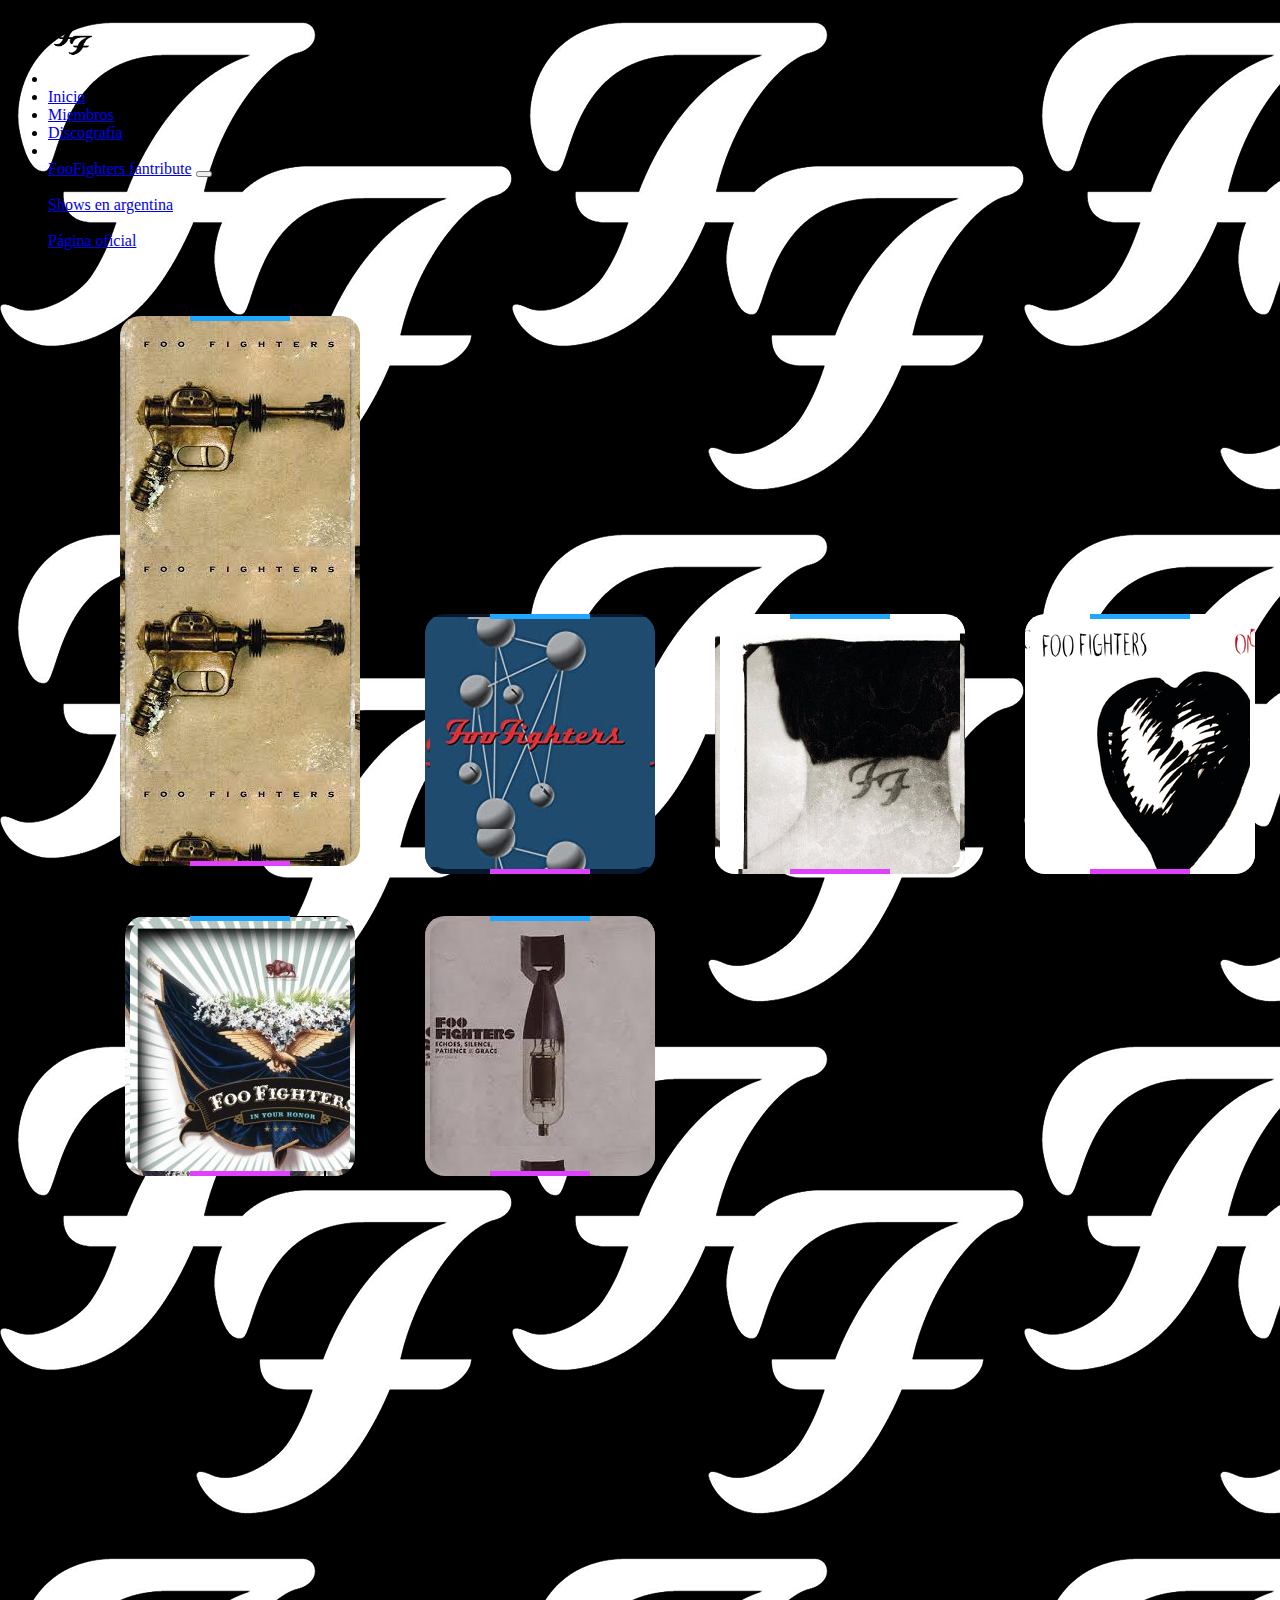
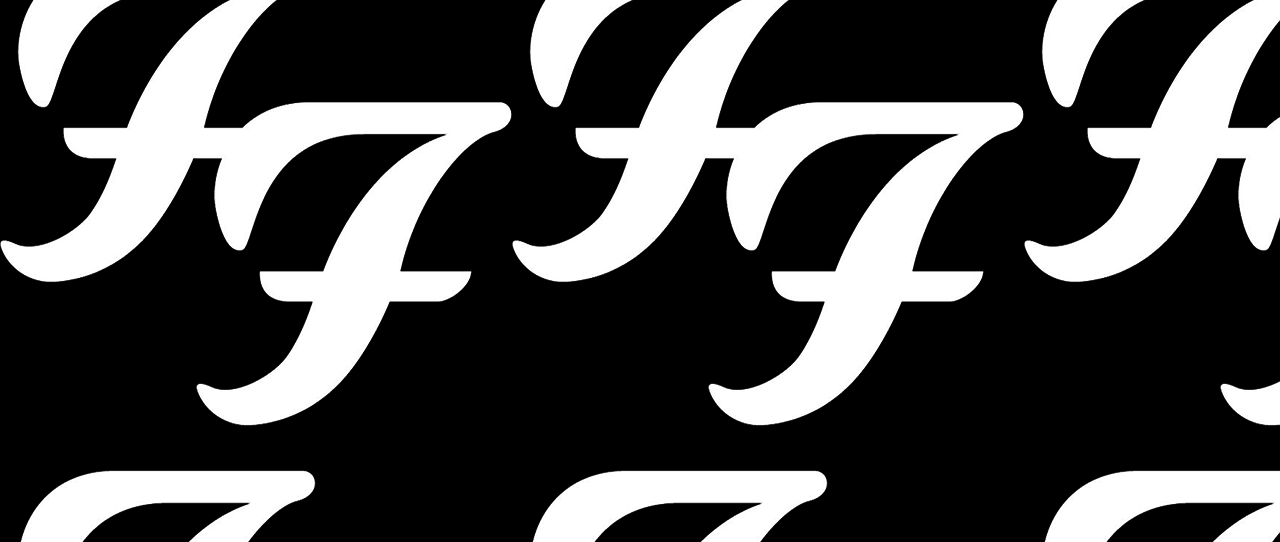
==== pages/discografia.html @ e7659a32 "Initial commit" ====
<!DOCTYPE html>
<html lang="en">
<head>
    <meta charset="UTF-8">
    <meta http-equiv="X-UA-Compatible" content="IE=edge">
    <meta name="viewport" content="width=device-width, initial-scale=1.0">
    <title>Discografía</title>

    <link rel="stylesheet" href="/css/cardsDiscos.css">
    <link href="https://cdn.jsdelivr.net/npm/bootstrap@5.3.0-alpha1/dist/css/bootstrap.min.css" rel="stylesheet" integrity="sha384-GLhlTQ8iRABdZLl6O3oVMWSktQOp6b7In1Zl3/Jr59b6EGGoI1aFkw7cmDA6j6gD" crossorigin="anonymous">

</head>
<body  style="background-color: black;">
    
    <header>
        <nav class="navbar navbar-expand-lg bg-body-tertiary navegador">
            <div class="container-fluid">
              <div class="collapse navbar-collapse" id="navbarSupportedContent">
                <ul class="navbar-nav me-auto mb-2 mb-lg-0">
                  <a>
                    <img src="/media/logos/ff.png" alt="Icono" width="50" height="50">
                  </a>
                  <li class="nav-item">
                    <a class="nav-link" href="#" style="min-width: 150px;"></a>
                  </li>
                  <li class="nav-item">
                    <a class="nav-link" aria-current="page" href="/index.html" style="min-width: 150px;">Inicio</a>
                  </li>
                  <li class="nav-item">
                    <a class="nav-link" href="/pages/miembros.html" style="min-width: 150px;">Miembros</a>
                  </li>
                  <li class="nav-item">
                    <a class="nav-link active" href="#" style="min-width: 150px;">Discografía</a>
                  </li>
                  <li class="nav-item">
                    <a class="nav-link" href="#" style="min-width: 60px;"></a>
                  </li>
                  
                  <a class="navbar-brand" href="#">FooFighters fantribute</a>
                    <button class="navbar-toggler" type="button" data-bs-toggle="collapse" data-bs-target="#navbarSupportedContent"
                         aria-controls="navbarSupportedContent" aria-expanded="false" aria-label="Toggle navigation">
                         <span class="navbar-toggler-icon"></span>
                    </button>
                  
                  <li class="nav-item">
                    <a class="nav-link" href="#" style="min-width: 60px;"></a>
                  </li>
                  <li class="nav-item">
                    <a class="nav-link" href="#" style="min-width: 140px;">Shows en argentina</a>
                  </li>
                  <li class="nav-item">
                    <a class="nav-link" href="#" style="min-width: 60px;"></a>
                  </li>
                  <li class="nav-item">
                    <a class="nav-link" href="#">Página oficial</a>
                  </li>
                </ul>
              </div>
            </div>
          </nav>
         
    </header>
    
    <main>
      <div class=".contenedor"></div>
      <center>
        <div class="card cardUbiFF">
          <a>
            <img src="/media/discos/foofighters.jpg" height="250px" width="300px">
          </a>
        </div>
      </center>
    
      <center>
        <div class="cardCAS cardCASubi">
          <a>
            <img src="/media/discos/color.jpg" height="250px" width="270px">
          </a>
        </div>
      </center>
    
      <center>
        <div class="cardTINETL cardTINETLubi">
          <a>
            <img src="/media/discos/TINETL.jpg" height="250px" width="300px">
          </a>
        </div>
      </center>
    
      <center>
        <div class="cardOBO cardOBOubi">
          <a>
            <img src="/media/discos/onebyone.jpg" height="250px" width="300px">
          </a>
        </div>
      </center>

      <center>
        <div class="cardIYH cardIYHubi">
          <a>
            <img src="/media/discos/Foo_fighters_in_your_honor.jpg" height="250px" width="300px">
          </a>
        </div>
      </center>

      <center>
        <div class="cardEPSG cardEPSGubi">
          <a>
            <img src="/media/discos/echoespatience.jpg" height="250px" width="300px">
          </a>
        </div>
      </center>

      </div>
    </main>
    
    </body>
</html>0
---- css/cardsDiscos.css ----
.card {
    width: 240px;
    height: 550px;
    background: #07182E;
    background-image: url(/media/discos/foofighters.jpg);
    position: relative;
    display: -webkit-box;
    display: -ms-flexbox;
    display: flex;
    place-content: center;
    place-items: center;
    overflow: hidden;
    border-radius: 20px;
  }
  
  .card h2 {
    z-index: 1;
    color: white;
    font-size: 2em;
  }
  
  .card::before {
    content: '';
    position: absolute;
    width: 100px;
    background-image: -webkit-gradient(linear, left top, left bottom, from(rgb(0, 183, 255)), to(rgb(255, 48, 255)));
    background-image: linear-gradient(180deg, rgb(0, 183, 255), rgb(255, 48, 255));
    height: 130%;
    -webkit-animation: rotBGimg 3s linear infinite;
            animation: rotBGimg 3s linear infinite;
    -webkit-transition: all 0.2s linear;
    transition: all 0.2s linear;
  }
  
  @-webkit-keyframes rotBGimg {
    from {
      -webkit-transform: rotate(0deg);
              transform: rotate(0deg);
    }
  
    to {
      -webkit-transform: rotate(360deg);
              transform: rotate(360deg);
    }
  }
  
  @keyframes rotBGimg {
    from {
      -webkit-transform: rotate(0deg);
              transform: rotate(0deg);
    }
  
    to {
      -webkit-transform: rotate(360deg);
              transform: rotate(360deg);
    }
  }
  
  .card::after {
    content: '';
    position: absolute;
    background-image: url(/media/discos/foofighters.jpg); 
    inset: 5px;
    border-radius: 15px;
  }  
  /* .card:hover:before {
    background-image: linear-gradient(180deg, rgb(81, 255, 0), purple);
    animation: rotBGimg 3.5s linear infinite;
  } */
  

  body{
    background-image: url(/media/logos/logoFF.png);
    background-repeat: repeat;
  }

  .cardUbiFF{
    right: 400px;
    top: 50px;
  }
  .cardCASubi{
    right: 100px;
    top: -202px;
  }
 .cardCAS {
    width: 230px;
    height: 260px;
    background: #07182E;
    background-image: url(/media/discos/colourAndShape.jpg);
    position: relative;
    display: -webkit-box;
    display: -ms-flexbox;
    display: flex;
    place-content: center;
    place-items: center;
    overflow: hidden;
    border-radius: 20px;
  }
  .cardCAS::before {
    content: '';
    position: absolute;
    width: 100px;
    background-image: -webkit-gradient(linear, left top, left bottom, from(rgb(0, 183, 255)), to(rgb(255, 48, 255)));
    background-image: linear-gradient(180deg, rgb(0, 183, 255), rgb(255, 48, 255));
    height: 130%;
    -webkit-animation: rotBGimg 3s linear infinite;
            animation: rotBGimg 3s linear infinite;
    -webkit-transition: all 0.2s linear;
    transition: all 0.2s linear;
  }
  
  @-webkit-keyframes rotBGimg {
    from {
      -webkit-transform: rotate(0deg);
              transform: rotate(0deg);
    }
  
    to {
      -webkit-transform: rotate(360deg);
              transform: rotate(360deg);
    }
  }
  
  @keyframes rotBGimg {
    from {
      -webkit-transform: rotate(0deg);
              transform: rotate(0deg);
    }
  
    to {
      -webkit-transform: rotate(360deg);
              transform: rotate(360deg);
    }
  }
  
  .cardCAS::after {
    content: '';
    position: absolute;
    background-image: url(/media/discos/color.jpg); 
    inset: 5px;
    border-radius: 15px;
  }  
  /* .card:hover:before {
    background-image: linear-gradient(180deg, rgb(81, 255, 0), purple);
    animation: rotBGimg 3.5s linear infinite;
  } */
  




.contenedor{
  width: 100%;
  height: auto;
  display: flex !important;
  flex-wrap: wrap;
}



.cardTINETLubi{
  right: -200px;
  top: -462px;
} 
.cardTINETL {
  width: 250px;
  height: 260px;
  background: #07182E;
  background-image: url(/media/discos/TINETL.jpg);
  position: relative;
  display: -webkit-box;
  display: -ms-flexbox;
  display: flex;
  place-content: center;
  place-items: center;
  overflow: hidden;
  border-radius: 20px;
}
.cardTINETL::before {
  content: '';
  position: absolute;
  width: 100px;
  background-image: -webkit-gradient(linear, left top, left bottom, from(rgb(0, 183, 255)), to(rgb(255, 48, 255)));
  background-image: linear-gradient(180deg, rgb(0, 183, 255), rgb(255, 48, 255));
  height: 130%;
  -webkit-animation: rotBGimg 3s linear infinite;
          animation: rotBGimg 3s linear infinite;
  -webkit-transition: all 0.2s linear;
  transition: all 0.2s linear;
}

@-webkit-keyframes rotBGimg {
  from {
    -webkit-transform: rotate(0deg);
            transform: rotate(0deg);
  }

  to {
    -webkit-transform: rotate(360deg);
            transform: rotate(360deg);
  }
}

@keyframes rotBGimg {
  from {
    -webkit-transform: rotate(0deg);
            transform: rotate(0deg);
  }

  to {
    -webkit-transform: rotate(360deg);
            transform: rotate(360deg);
  }
}

.cardTINETL::after {
  content: '';
  position: absolute;
  background-image: url(/media/discos/TINETL.jpg); 
  inset: 5px;
  border-radius: 15px;
}  
/* .card:hover:before {
  background-image: linear-gradient(180deg, rgb(81, 255, 0), purple);
  animation: rotBGimg 3.5s linear infinite;
} */


.cardOBOubi{
  right: -500px;
  bottom: 722PX;
}
.cardOBO {
  width: 230px;
  height: 260px;
  background: #07182E;
  background-image: url(/media/discos/onebyone.jpg);
  position: relative;
  display: -webkit-box;
  display: -ms-flexbox;
  display: flex;
  place-content: center;
  place-items: center;
  overflow: hidden;
  border-radius: 20px;
}
.cardOBO::before {
  content: '';
  position: absolute;
  width: 100px;
  background-image: -webkit-gradient(linear, left top, left bottom, from(rgb(0, 183, 255)), to(rgb(255, 48, 255)));
  background-image: linear-gradient(180deg, rgb(0, 183, 255), rgb(255, 48, 255));
  height: 130%;
  -webkit-animation: rotBGimg 3s linear infinite;
          animation: rotBGimg 3s linear infinite;
  -webkit-transition: all 0.2s linear;
  transition: all 0.2s linear;
}

@-webkit-keyframes rotBGimg {
  from {
    -webkit-transform: rotate(0deg);
            transform: rotate(0deg);
  }

  to {
    -webkit-transform: rotate(360deg);
            transform: rotate(360deg);
  }
}

@keyframes rotBGimg {
  from {
    -webkit-transform: rotate(0deg);
            transform: rotate(0deg);
  }

  to {
    -webkit-transform: rotate(360deg);
            transform: rotate(360deg);
  }
}

.cardOBO::after {
  content: '';
  position: absolute;
  background-image: url(/media/discos/onebyone.jpg); 
  inset: 5px;
  border-radius: 15px;
}  
/* .card:hover:before {
  background-image: linear-gradient(180deg, rgb(81, 255, 0), purple);
  animation: rotBGimg 3.5s linear infinite;
} */



.cardIYHubi{
  right: 400px;
  bottom: 680PX;
}
.cardIYH {
  width: 230px;
  height: 260px;
  background: #07182E;
  background-image: url(/media/discos/inyourhonor.jpg);
  position: relative;
  display: -webkit-box;
  display: -ms-flexbox;
  display: flex;
  place-content: center;
  place-items: center;
  overflow: hidden;
  border-radius: 20px;
}
.cardIYH::before {
  content: '';
  position: absolute;
  width: 100px;
  background-image: -webkit-gradient(linear, left top, left bottom, from(rgb(0, 183, 255)), to(rgb(255, 48, 255)));
  background-image: linear-gradient(180deg, rgb(0, 183, 255), rgb(255, 48, 255));
  height: 130%;
  -webkit-animation: rotBGimg 3s linear infinite;
          animation: rotBGimg 3s linear infinite;
  -webkit-transition: all 0.2s linear;
  transition: all 0.2s linear;
}

@-webkit-keyframes rotBGimg {
  from {
    -webkit-transform: rotate(0deg);
            transform: rotate(0deg);
  }

  to {
    -webkit-transform: rotate(360deg);
            transform: rotate(360deg);
  }
}

@keyframes rotBGimg {
  from {
    -webkit-transform: rotate(0deg);
            transform: rotate(0deg);
  }

  to {
    -webkit-transform: rotate(360deg);
            transform: rotate(360deg);
  }
}

.cardIYH::after {
  content: '';
  position: absolute;
  background-image: url(/media/discos/Foo_fighters_in_your_honor.jpg); 
  inset: 5px;
  border-radius: 15px;
}  
/* .card:hover:before {
  background-image: linear-gradient(180deg, rgb(81, 255, 0), purple);
  animation: rotBGimg 3.5s linear infinite;
} */




.cardEPSGubi{
  right: 100px;
  bottom: 940PX;
}
.cardEPSG {
  width: 230px;
  height: 260px;
  background: #07182E;
  background-image: url(/media/discos/echoespatience.jpg);
  position: relative;
  display: -webkit-box;
  display: -ms-flexbox;
  display: flex;
  place-content: center;
  place-items: center;
  overflow: hidden;
  border-radius: 20px;
}
.cardEPSG::before {
  content: '';
  position: absolute;
  width: 100px;
  background-image: -webkit-gradient(linear, left top, left bottom, from(rgb(0, 183, 255)), to(rgb(255, 48, 255)));
  background-image: linear-gradient(180deg, rgb(0, 183, 255), rgb(255, 48, 255));
  height: 130%;
  -webkit-animation: rotBGimg 3s linear infinite;
          animation: rotBGimg 3s linear infinite;
  -webkit-transition: all 0.2s linear;
  transition: all 0.2s linear;
}

@-webkit-keyframes rotBGimg {
  from {
    -webkit-transform: rotate(0deg);
            transform: rotate(0deg);
  }

  to {
    -webkit-transform: rotate(360deg);
            transform: rotate(360deg);
  }
}

@keyframes rotBGimg {
  from {
    -webkit-transform: rotate(0deg);
            transform: rotate(0deg);
  }

  to {
    -webkit-transform: rotate(360deg);
            transform: rotate(360deg);
  }
}

.cardEPSG::after {
  content: '';
  position: absolute;
  background-image: url(/media/discos/echoespatience.jpg); 
  inset: 5px;
  border-radius: 15px;
}  
/* .card:hover:before {
  background-image: linear-gradient(180deg, rgb(81, 255, 0), purple);
  animation: rotBGimg 3.5s linear infinite;
} */
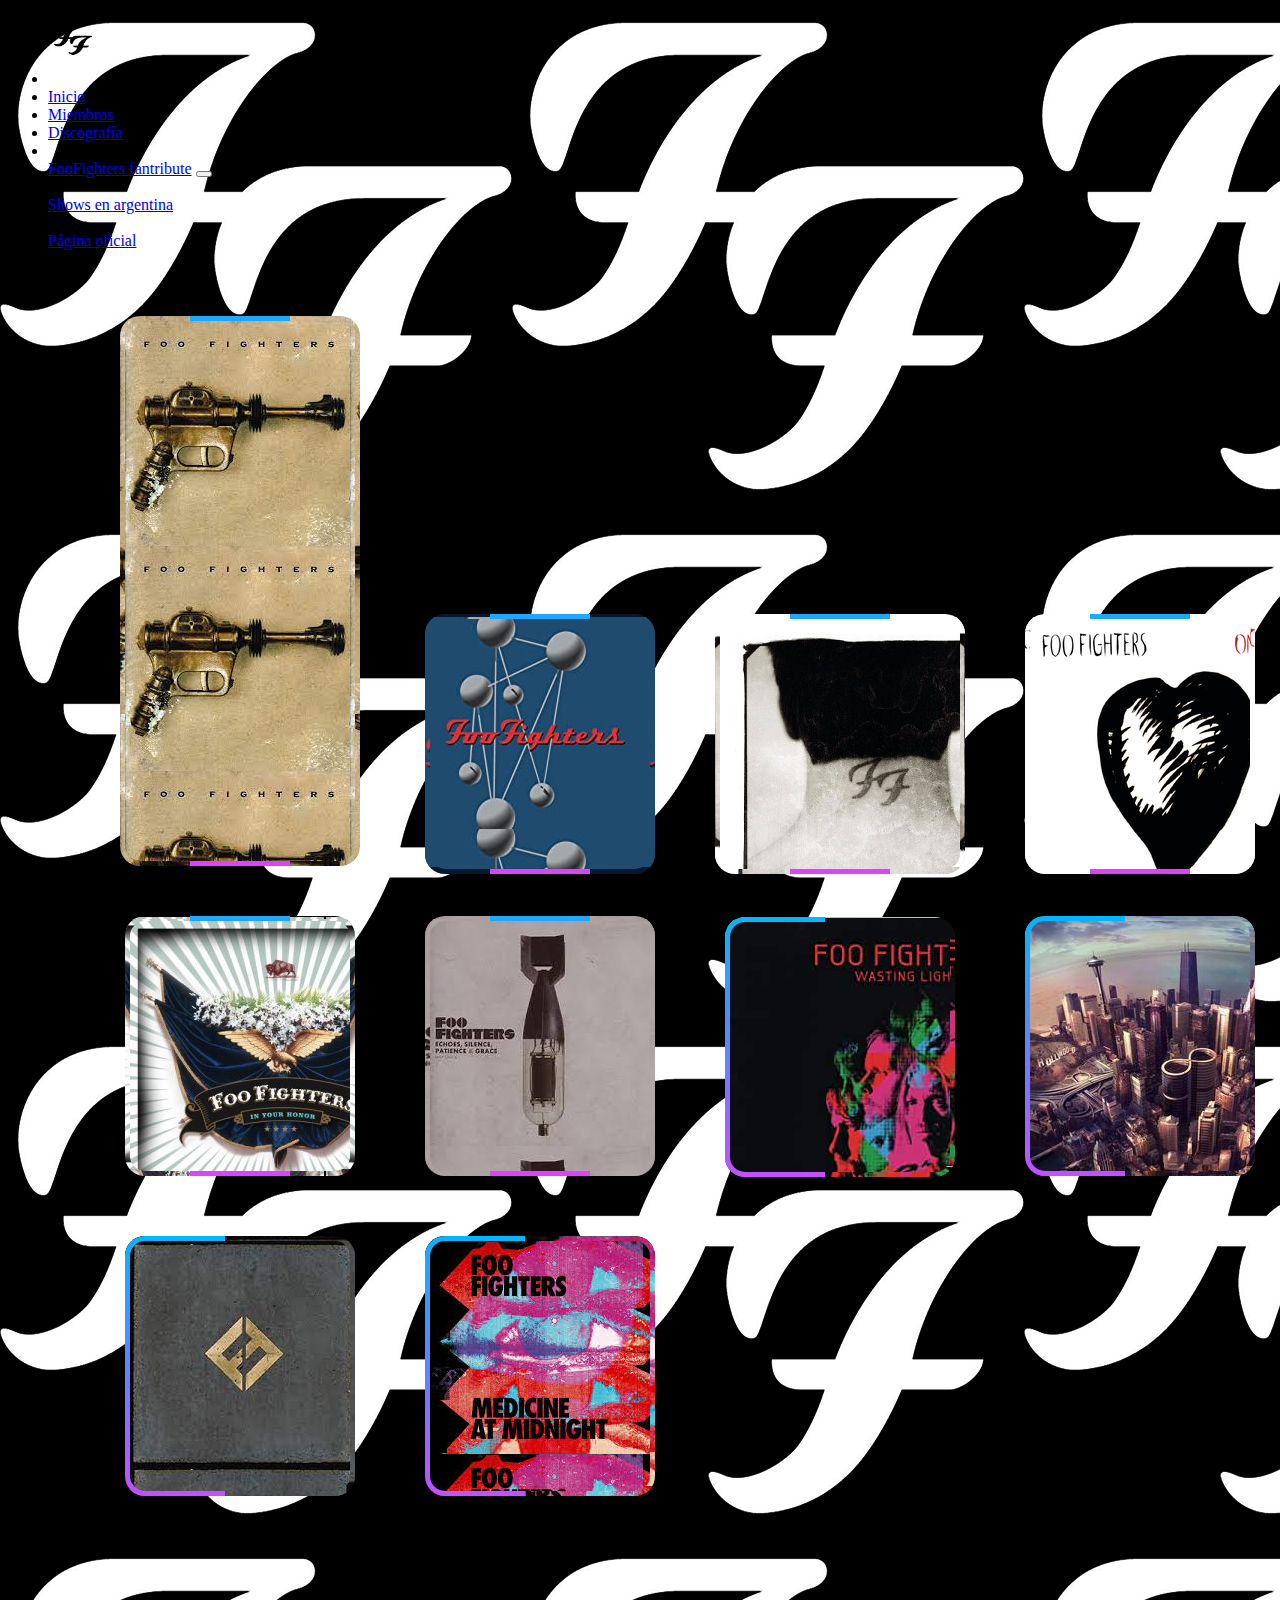
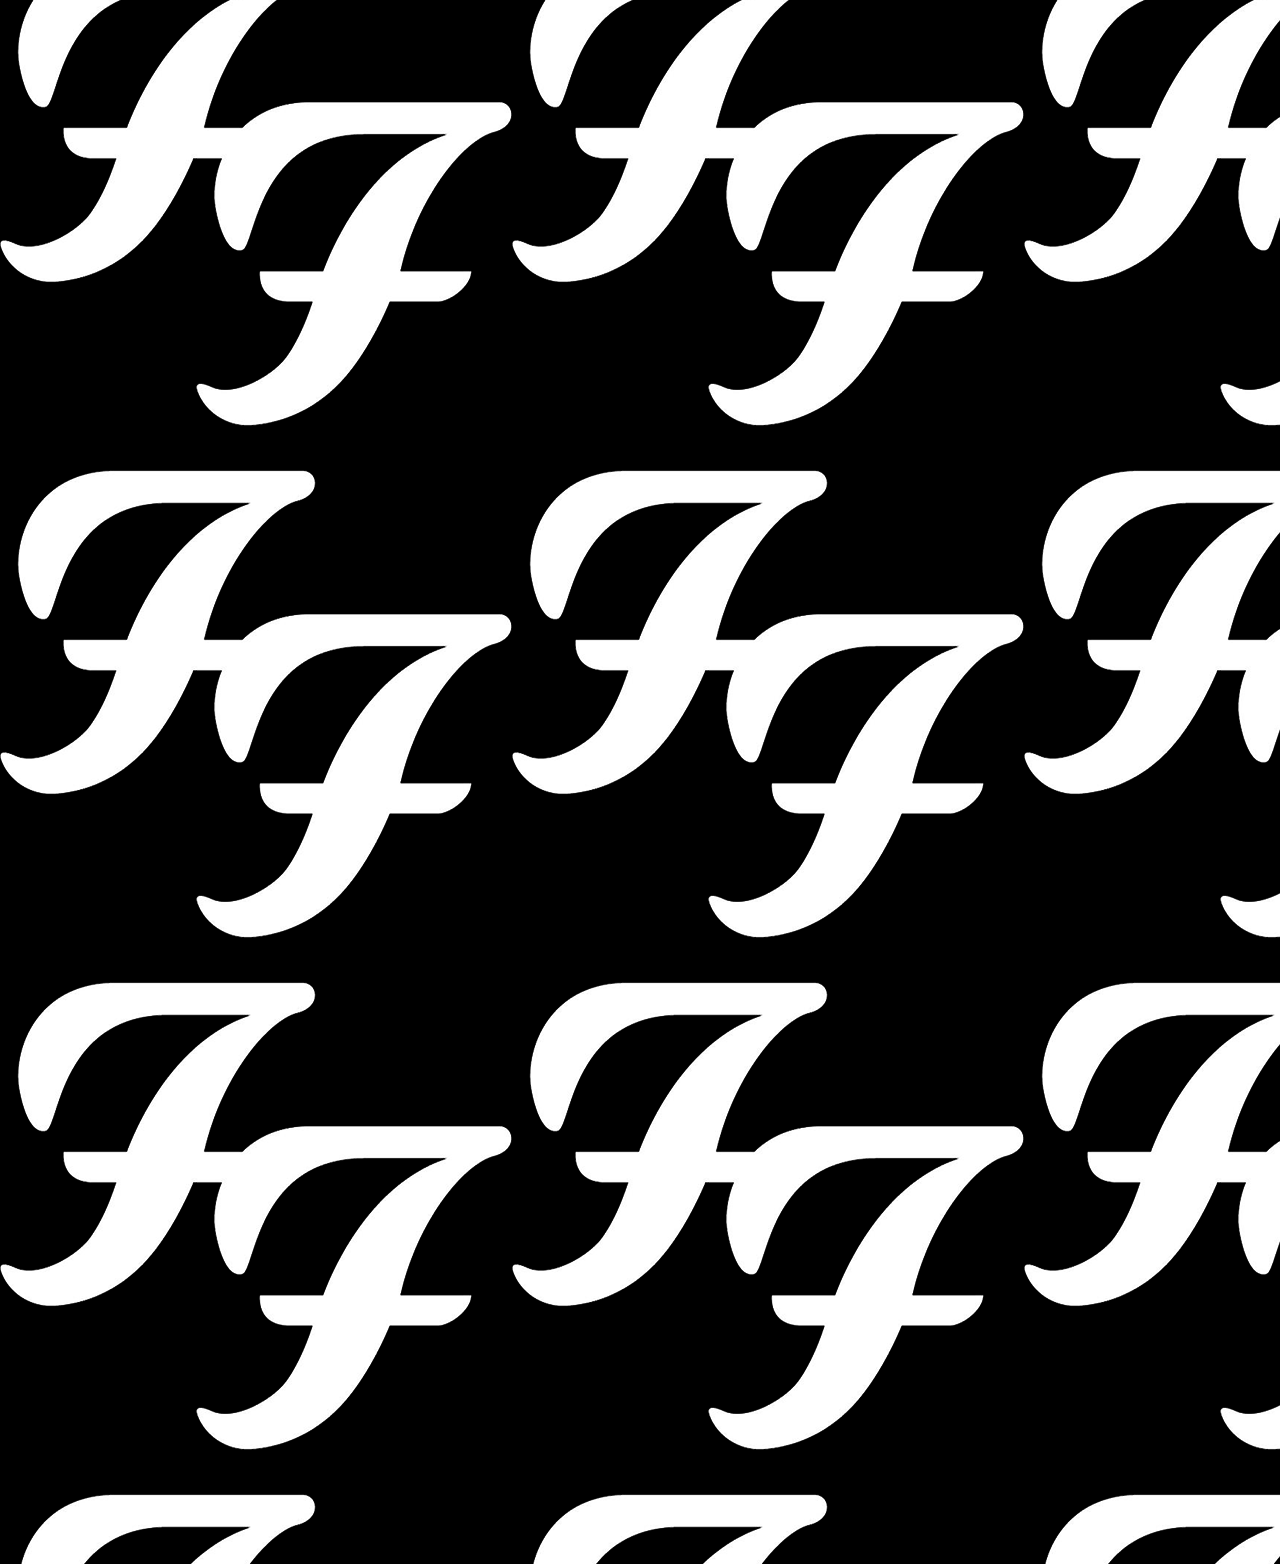
==== commit 86c8aef0: "Actualización de discos" ====
--- a/pages/discografia.html
+++ b/pages/discografia.html
@@ -111,8 +111,40 @@
         </div>
       </center>
 
+      <center>
+        <div class="cardWL cardWLubi">
+          <a>
+            <img src="/media/discos/wastinglight.jpg" height="250px" width="300px">
+          </a>
+        </div>
+      </center>
+
+      <center>
+        <div class="cardSH cardSHubi">
+          <a>
+            <img src="/media/discos/sonic.jpg" height="250px" width="300px">
+          </a>
+        </div>
+      </center>
+
+      <center>
+        <div class="cardCAG cardCAGubi">
+          <a>
+            <img src="/media/discos/concreteandgold.jpg" height="250px" width="300px">
+          </a>
+        </div>
+      </center>
+
+      <center>
+        <div class="cardMAM cardMAMubi">
+          <a>
+            <img src="/media/discos/medicineatmidnight.jpg" height="250px" width="300px">
+          </a>
+        </div>
+      </center>
+      
       </div>
     </main>
     
     </body>
-</html>0+</html>--- a/css/cardsDiscos.css
+++ b/css/cardsDiscos.css
@@ -436,4 +436,286 @@
 
 
 
-
+.cardWLubi{
+  right: -200px;
+  bottom: 1199PX;
+}
+.cardWL {
+  width: 230px;
+  height: 260px;
+  background: #07182E;
+  background-image: url(/media/discos/wasting.jpg);
+  position: relative;
+  display: -webkit-box;
+  display: -ms-flexbox;
+  display: flex;
+  place-content:left;
+  place-items: left;
+  overflow: hidden;
+  border-radius: 20px;
+}
+.cardWL::before {
+  content: '';
+  position: absolute;
+  width: 100px;
+  background-image: -webkit-gradient(linear, left top, left bottom, from(rgb(0, 183, 255)), to(rgb(255, 48, 255)));
+  background-image: linear-gradient(180deg, rgb(0, 183, 255), rgb(255, 48, 255));
+  height: 130%;
+  -webkit-animation: rotBGimg 3s linear infinite;
+          animation: rotBGimg 3s linear infinite;
+  -webkit-transition: all 0.2s linear;
+  transition: all 0.2s linear;
+}
+
+@-webkit-keyframes rotBGimg {
+  from {
+    -webkit-transform: rotate(0deg);
+            transform: rotate(0deg);
+  }
+
+  to {
+    -webkit-transform: rotate(360deg);
+            transform: rotate(360deg);
+  }
+}
+
+@keyframes rotBGimg {
+  from {
+    -webkit-transform: rotate(0deg);
+            transform: rotate(0deg);
+  }
+
+  to {
+    -webkit-transform: rotate(360deg);
+            transform: rotate(360deg);
+  }
+}
+
+.cardWL::after {
+  content: '';
+  position: absolute;
+  background-image: url(/media/discos/wasting.jpg); 
+  inset: 5px;
+  border-radius: 15px;
+}  
+/* .card:hover:before {
+  background-image: linear-gradient(180deg, rgb(81, 255, 0), purple);
+  animation: rotBGimg 3.5s linear infinite;
+} */
+
+
+
+
+
+
+.cardSHubi{
+  right: -500px;
+  top: -1460px;
+}
+.cardSH {
+  width: 230px;
+  height: 260px;
+  background: #07182E;
+  background-image: url(/media/discos/sonic.jpg);
+  position: relative;
+  display: -webkit-box;
+  display: -ms-flexbox;
+  display: flex;
+  place-content:left;
+  place-items: left;
+  overflow: hidden;
+  border-radius: 20px;
+}
+.cardSH::before {
+  content: '';
+  position: absolute;
+  width: 100px;
+  background-image: -webkit-gradient(linear, left top, left bottom, from(rgb(0, 183, 255)), to(rgb(255, 48, 255)));
+  background-image: linear-gradient(180deg, rgb(0, 183, 255), rgb(255, 48, 255));
+  height: 130%;
+  -webkit-animation: rotBGimg 3s linear infinite;
+          animation: rotBGimg 3s linear infinite;
+  -webkit-transition: all 0.2s linear;
+  transition: all 0.2s linear;
+}
+
+@-webkit-keyframes rotBGimg {
+  from {
+    -webkit-transform: rotate(0deg);
+            transform: rotate(0deg);
+  }
+
+  to {
+    -webkit-transform: rotate(360deg);
+            transform: rotate(360deg);
+  }
+}
+
+@keyframes rotBGimg {
+  from {
+    -webkit-transform: rotate(0deg);
+            transform: rotate(0deg);
+  }
+
+  to {
+    -webkit-transform: rotate(360deg);
+            transform: rotate(360deg);
+  }
+}
+
+.cardSH::after {
+  content: '';
+  position: absolute;
+  background-image: url(/media/discos/sonic.jpg); 
+  inset: 5px;
+  border-radius: 15px;
+}  
+/* .card:hover:before {
+  background-image: linear-gradient(180deg, rgb(81, 255, 0), purple);
+  animation: rotBGimg 3.5s linear infinite;
+} */
+
+
+
+
+
+.cardCAGubi{
+  left: -400px;
+  top: -1400px;
+}
+.cardCAG {
+  width: 230px;
+  height: 260px;
+  background: #07182E;
+  background-image: url(/media/discos/concreteandgold.jpg);
+  position: relative;
+  display: -webkit-box;
+  display: -ms-flexbox;
+  display: flex;
+  place-content:left;
+  place-items: left;
+  overflow: hidden;
+  border-radius: 20px;
+}
+.cardCAG::before {
+  content: '';
+  position: absolute;
+  width: 100px;
+  background-image: -webkit-gradient(linear, left top, left bottom, from(rgb(0, 183, 255)), to(rgb(255, 48, 255)));
+  background-image: linear-gradient(180deg, rgb(0, 183, 255), rgb(255, 48, 255));
+  height: 130%;
+  -webkit-animation: rotBGimg 3s linear infinite;
+          animation: rotBGimg 3s linear infinite;
+  -webkit-transition: all 0.2s linear;
+  transition: all 0.2s linear;
+}
+
+@-webkit-keyframes rotBGimg {
+  from {
+    -webkit-transform: rotate(0deg);
+            transform: rotate(0deg);
+  }
+
+  to {
+    -webkit-transform: rotate(360deg);
+            transform: rotate(360deg);
+  }
+}
+
+@keyframes rotBGimg {
+  from {
+    -webkit-transform: rotate(0deg);
+            transform: rotate(0deg);
+  }
+
+  to {
+    -webkit-transform: rotate(360deg);
+            transform: rotate(360deg);
+  }
+}
+
+.cardCAG::after {
+  content: '';
+  position: absolute;
+  background-image: url(/media/discos/concreteandgold.jpg); 
+  inset: 5px;
+  border-radius: 15px;
+}  
+/* .card:hover:before {
+  background-image: linear-gradient(180deg, rgb(81, 255, 0), purple);
+  animation: rotBGimg 3.5s linear infinite;
+} */
+
+
+
+.cardMAMubi{
+  left: -100px;
+  top: -1660px;
+}
+.cardMAM {
+  width: 230px;
+  height: 260px;
+  background: #07182E;
+  background-image: url(/media/discos/medicineatmidnight.jpg);
+  position: relative;
+  display: -webkit-box;
+  display: -ms-flexbox;
+  display: flex;
+  place-content:left;
+  place-items: left;
+  overflow: hidden;
+  border-radius: 20px;
+}
+.cardMAM::before {
+  content: '';
+  position: absolute;
+  width: 100px;
+  background-image: -webkit-gradient(linear, left top, left bottom, from(rgb(0, 183, 255)), to(rgb(255, 48, 255)));
+  background-image: linear-gradient(180deg, rgb(0, 183, 255), rgb(255, 48, 255));
+  height: 130%;
+  -webkit-animation: rotBGimg 3s linear infinite;
+          animation: rotBGimg 3s linear infinite;
+  -webkit-transition: all 0.2s linear;
+  transition: all 0.2s linear;
+}
+
+@-webkit-keyframes rotBGimg {
+  from {
+    -webkit-transform: rotate(0deg);
+            transform: rotate(0deg);
+  }
+
+  to {
+    -webkit-transform: rotate(360deg);
+            transform: rotate(360deg);
+  }
+}
+
+@keyframes rotBGimg {
+  from {
+    -webkit-transform: rotate(0deg);
+            transform: rotate(0deg);
+  }
+
+  to {
+    -webkit-transform: rotate(360deg);
+            transform: rotate(360deg);
+  }
+}
+
+.cardMAM::after {
+  content: '';
+  position: absolute;
+  background-image: url(/media/discos/medicineatmidnight.jpg); 
+  inset: 5px;
+  border-radius: 15px;
+}  
+/* .card:hover:before {
+  background-image: linear-gradient(180deg, rgb(81, 255, 0), purple);
+  animation: rotBGimg 3.5s linear infinite;
+} */
+
+
+
+
+
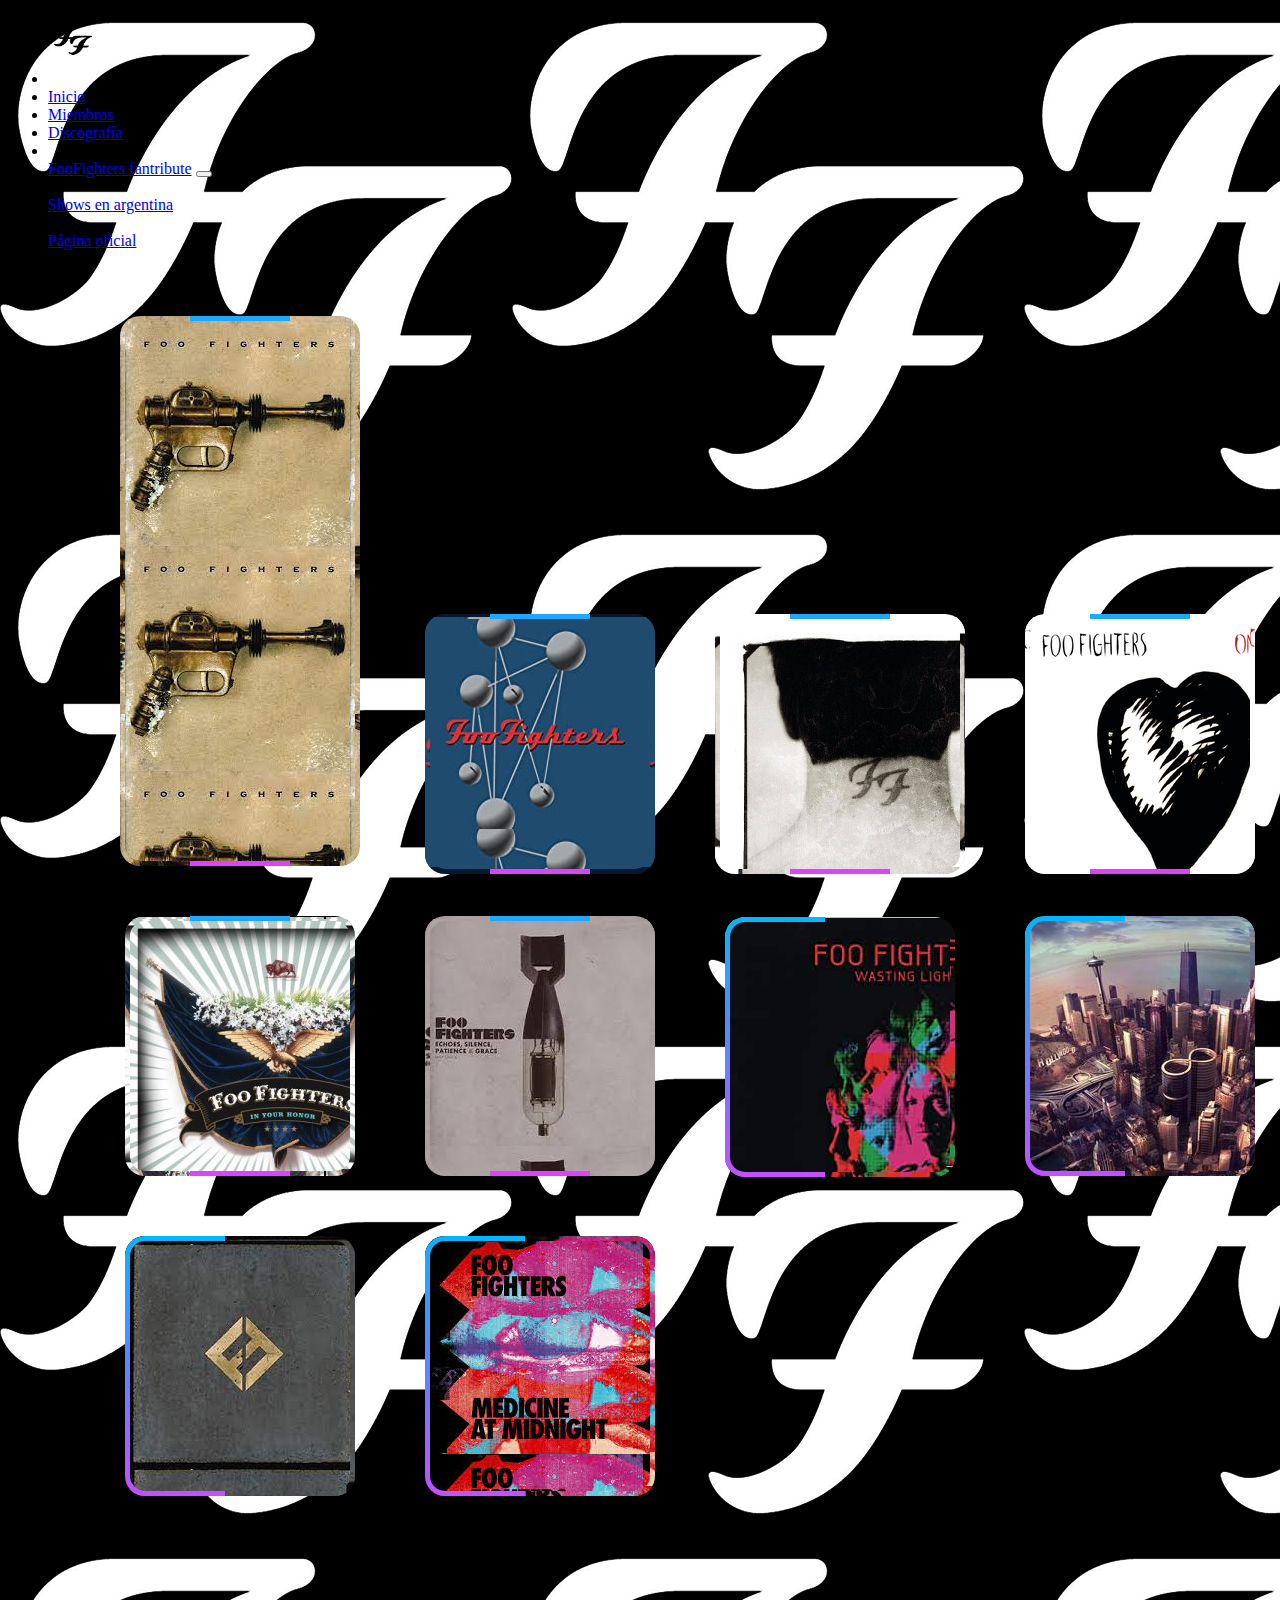
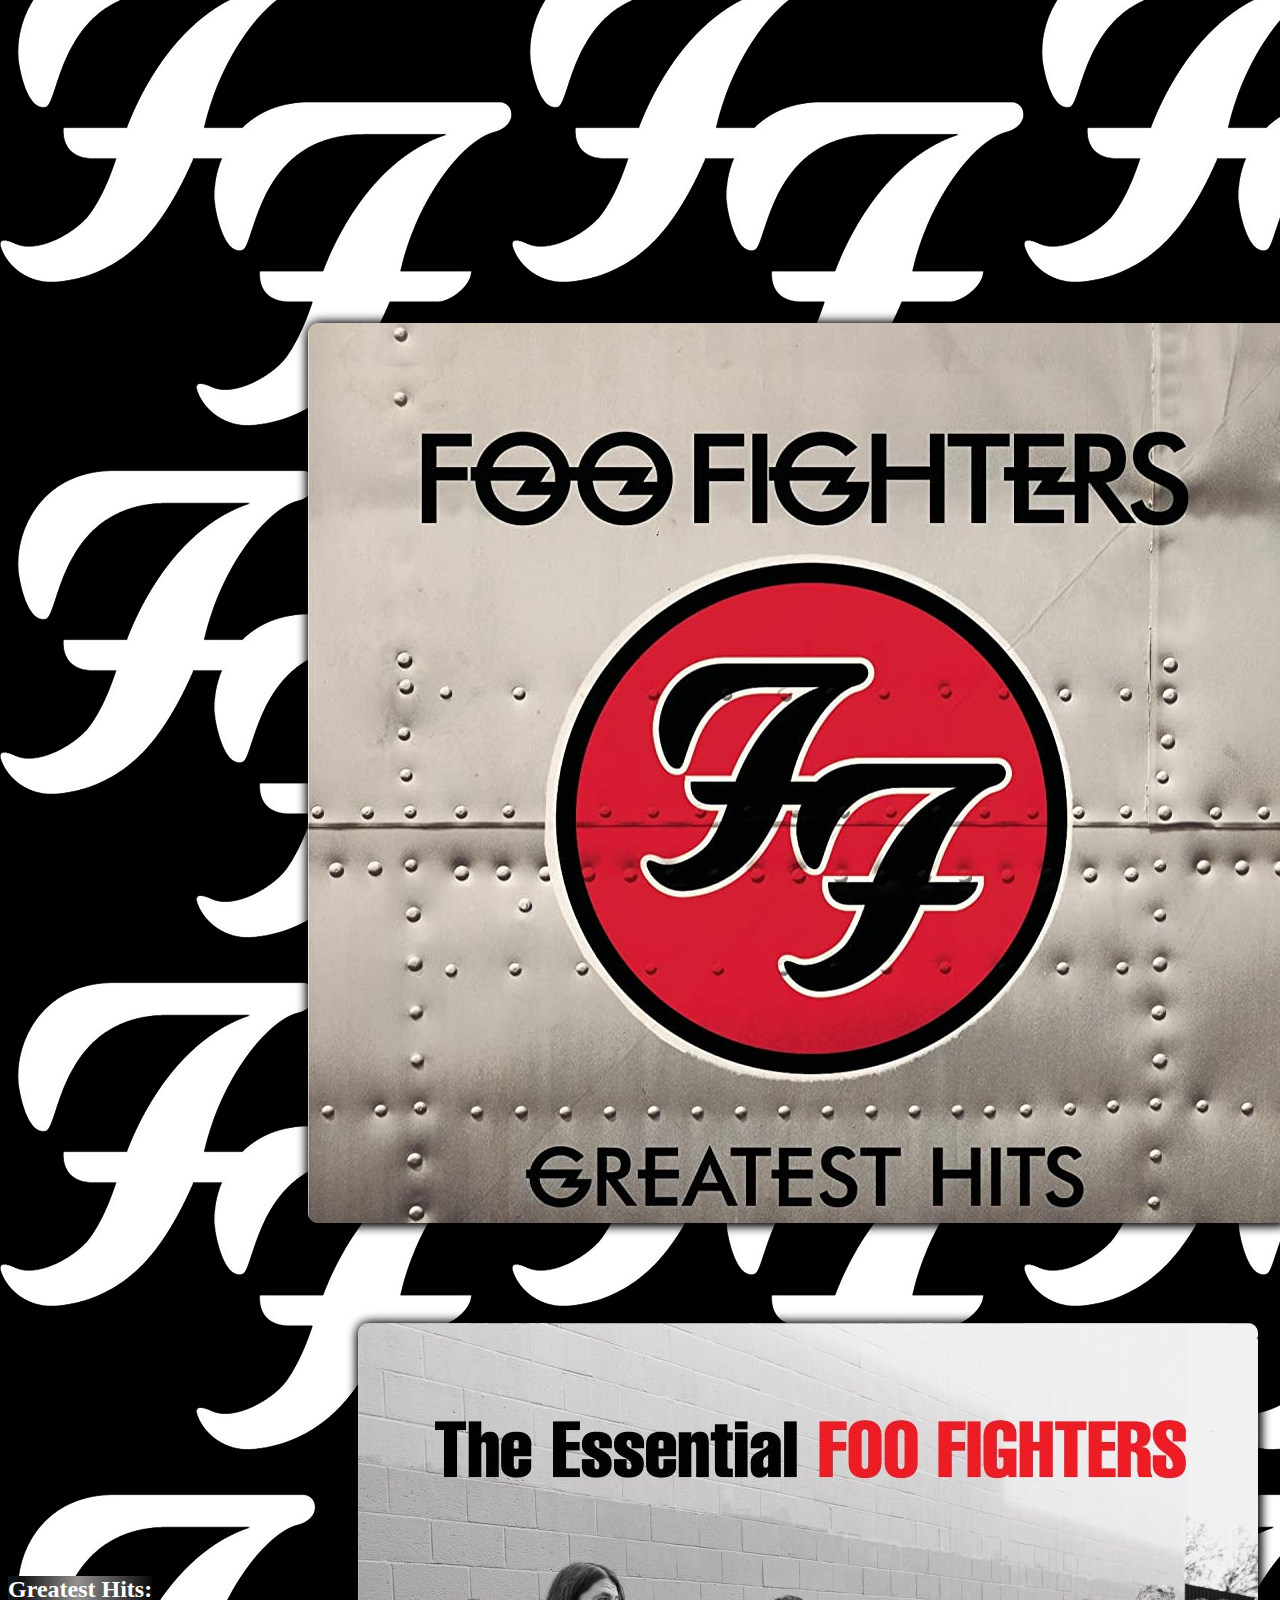
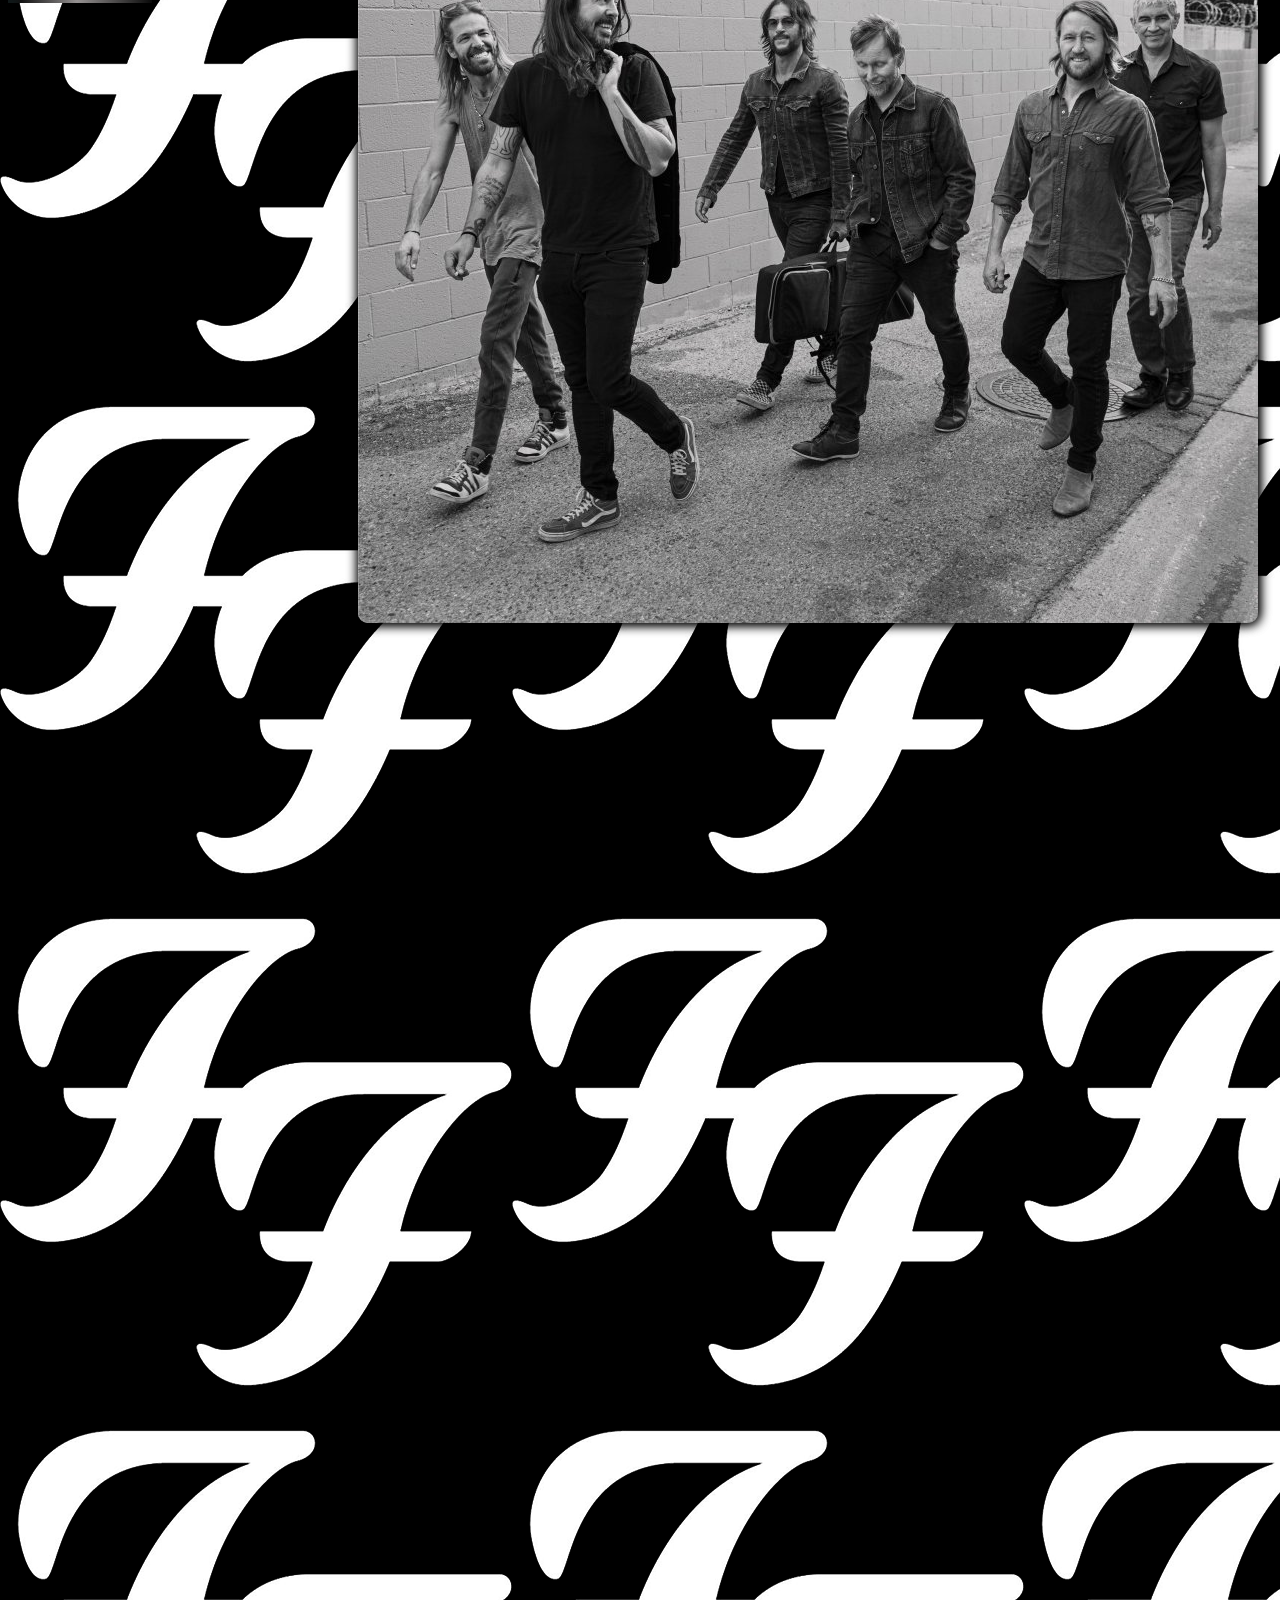
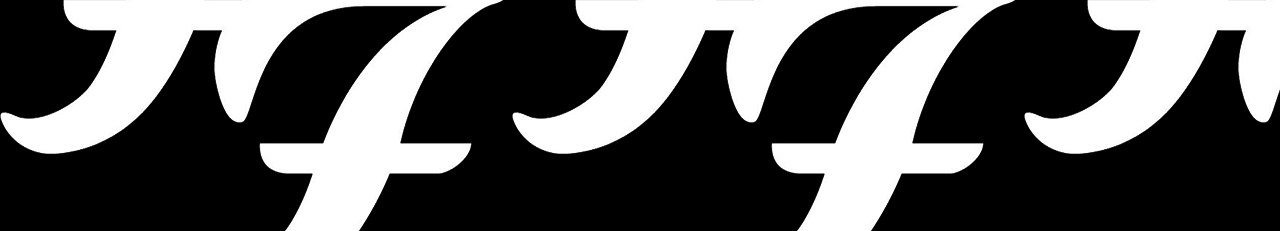
==== commit f70c64db: "Agrego cards y lista de los greatest" ====
--- a/pages/discografia.html
+++ b/pages/discografia.html
@@ -7,6 +7,7 @@
     <title>Discografía</title>
 
     <link rel="stylesheet" href="/css/cardsDiscos.css">
+    <link rel="stylesheet" href="/css/cardsDiscosExtra.css">
     <link href="https://cdn.jsdelivr.net/npm/bootstrap@5.3.0-alpha1/dist/css/bootstrap.min.css" rel="stylesheet" integrity="sha384-GLhlTQ8iRABdZLl6O3oVMWSktQOp6b7In1Zl3/Jr59b6EGGoI1aFkw7cmDA6j6gD" crossorigin="anonymous">
 
 </head>
@@ -60,7 +61,8 @@
           </nav>
          
     </header>
-    
+
+
     <main>
       <div class=".contenedor"></div>
       <center>
@@ -142,9 +144,109 @@
           </a>
         </div>
       </center>
-      
       </div>
+
     </main>
-    
+  
+  
+
+    <section>
+      <center>
+        <div>
+          <h2 class="contornoSubtitulo">Greatest Hits:</h2>
+        </div>
+      </center>
+
+      <div class="contenedor">
+        <div class="book cuadernito1">
+          <p>
+            1. "All My Life"
+            <br>
+            2. "Best of You"
+            <br>
+            3. "Everlong"
+            <br>
+            4. "The Pretender"
+            <br>
+            5. "My Hero"
+            <br>
+            6. "Learn to Fly"
+            <br>
+            7. "Times Like These"
+            <br>
+            8. "Monkey Wrench"
+            <br>
+            9. "Big Me"
+            <br>
+            10. "Breakout"
+            <br>
+            11. "Long Road to Ruin"
+            <br>
+            11. "This Is a Call"
+            <br>
+            12. "Skin and Bones"
+            <br>
+            13. "Wheels"
+            <br>
+            14. "Word Forward"
+            <br>
+            15. "Everlong (versión acústica)"
+          </p>
+          <div class="cover">
+          </div>
+         </div>
+
+         <div class="book2 cuadernito2">
+          <p>
+            1.	"Everlong"
+            <br>
+            2.	"Making a Fire"
+            <br>
+            3.	"Times Like These"
+            <br>
+            4.	"Rope"
+            <br>
+            5.	"Monkey Wrench"	
+            <br>
+            6.	"My Hero"	
+            <br>
+            7.	"Cold Day in the Sun"	
+            <br>
+            8.	"Big Me" 
+            <br>
+            9.	"Long Road to Ruin"	
+            <br>
+           10.	"Shame Shame"	
+           <br>
+           11.	"Best of You"
+           <br>
+           12.	"All My Life"	
+           <br>
+           13.	"The Pretender"	
+           <br>
+           14.	"This Is a Call"
+           <br>
+           15.	"Waiting on a War" 
+           <br>
+           16.	"Walk"	
+           <br>
+           17.	"Learn to Fly"	
+           <br>
+           18.	"The Sky Is a Neighborhood"
+           <br>
+           19.	"Breakout" 
+           <br>
+           20.	"These Days"	
+           <br>
+           21.	"Everlong" 
+          </p>
+          <div class="cover2">
+          </div>
+         </div>
+
+
+      </div>
+    </section>
+
     </body>
 </html>--- a/css/cardsDiscosExtra.css
+++ b/css/cardsDiscosExtra.css
@@ -0,0 +1,154 @@
+.book {
+    position: relative;
+    border-radius: 10px;
+    width: 980px;
+    height: 900px;
+    background-color: whitesmoke;
+    -webkit-box-shadow: 1px 1px 12px #000;
+    box-shadow: 1px 1px 12px #000;
+    -webkit-transform: preserve-3d;
+    -ms-transform: preserve-3d;
+    transform: preserve-3d;
+    -webkit-perspective: 2000px;
+    perspective: 2000px;
+    display: -webkit-box;
+    display: -ms-flexbox;
+    display: flex;
+    -webkit-box-align: center;
+    -ms-flex-align: center;
+    align-items: center;
+    -webkit-box-pack: center;
+    -ms-flex-pack: center;
+    justify-content: center;
+    color: #000;
+  }
+  
+  .cover {
+    top: 0;
+    position: absolute;
+    background-color: lightgray;
+    background-image: url(/media/discos/ghff.jpg);
+    width: 100%;
+    height: 100%;
+    border-radius: 10px;
+    cursor: pointer;
+    -webkit-transition: all 0.5s;
+    transition: all 0.5s;
+    -webkit-transform-origin: 0;
+    -ms-transform-origin: 0;
+    transform-origin: 0;
+    -webkit-box-shadow: 1px 1px 12px #000;
+    box-shadow: 1px 1px 12px #000;
+    display: -webkit-box;
+    display: -ms-flexbox;
+    display: flex;
+    -webkit-box-align: center;
+    -ms-flex-align: center;
+    align-items: center;
+    -webkit-box-pack: center;
+    -ms-flex-pack: center;
+    justify-content: center;
+  }
+  
+  .book:hover .cover {
+    -webkit-transition: all 0.5s;
+    transition: all 0.5s;
+    -webkit-transform: rotatey(-80deg);
+    -ms-transform: rotatey(-80deg);
+    transform: rotatey(-80deg);
+  }
+  
+  p {
+    font-size: 25px;
+    font-weight: bolder;
+  }
+
+  section{
+    width: 100%;
+    height: auto;
+    display: flex !important;
+    flex-wrap: wrap;
+  }
+  
+  .cuadernito1{
+    left: 300px;
+    top: -1300px;
+  }
+
+
+  .book2 {
+    position: relative;
+    border-radius: 10px;
+    width: 900px;
+    height: 900px;
+    background-color: whitesmoke;
+    -webkit-box-shadow: 1px 1px 12px #000;
+    box-shadow: 1px 1px 12px #000;
+    -webkit-transform: preserve-3d;
+    -ms-transform: preserve-3d;
+    transform: preserve-3d;
+    -webkit-perspective: 2000px;
+    perspective: 2000px;
+    display: -webkit-box;
+    display: -ms-flexbox;
+    display: flex;
+    -webkit-box-align: center;
+    -ms-flex-align: center;
+    align-items: center;
+    -webkit-box-pack: center;
+    -ms-flex-pack: center;
+    justify-content: center;
+    color: #000;
+  }
+  
+
+
+
+  .cuadernito2{
+    left: 350px;
+    top: -1200px;
+  }
+
+  .cover2 {
+    top: 0;
+    position: absolute;
+    background-color: lightgray;
+    background-image: url(/media/discos/ff2.jpg);
+    background-repeat: no-repeat;
+    width: 100%;
+    height: 100%;
+    border-radius: 10px;
+    cursor: pointer;
+    -webkit-transition: all 0.5s;
+    transition: all 0.5s;
+    -webkit-transform-origin: 0;
+    -ms-transform-origin: 0;
+    transform-origin: 0;
+    -webkit-box-shadow: 1px 1px 12px #000;
+    box-shadow: 1px 1px 12px #000;
+    display: -webkit-box;
+    display: -ms-flexbox;
+    display: flex;
+    -webkit-box-align: center;
+    -ms-flex-align: center;
+    align-items: center;
+    -webkit-box-pack: center;
+    -ms-flex-pack: center;
+    justify-content: center;
+  }
+  
+  .book2:hover .cover2 {
+    -webkit-transition: all 0.5s;
+    transition: all 0.5s;
+    -webkit-transform: rotatey(-80deg);
+    -ms-transform: rotatey(-80deg);
+    transform: rotatey(-80deg);
+  }
+
+  .contornoSubtitulo{
+    top: -200px;
+    text-decoration-line: none;
+    color: white;
+    background: rgb(16,23,24);
+    background: linear-gradient(90deg, rgba(16,23,24,1) 3%, rgba(17,17,17,1) 9%, rgba(149,145,145,1) 48%, rgba(9,9,9,1) 100%);
+  }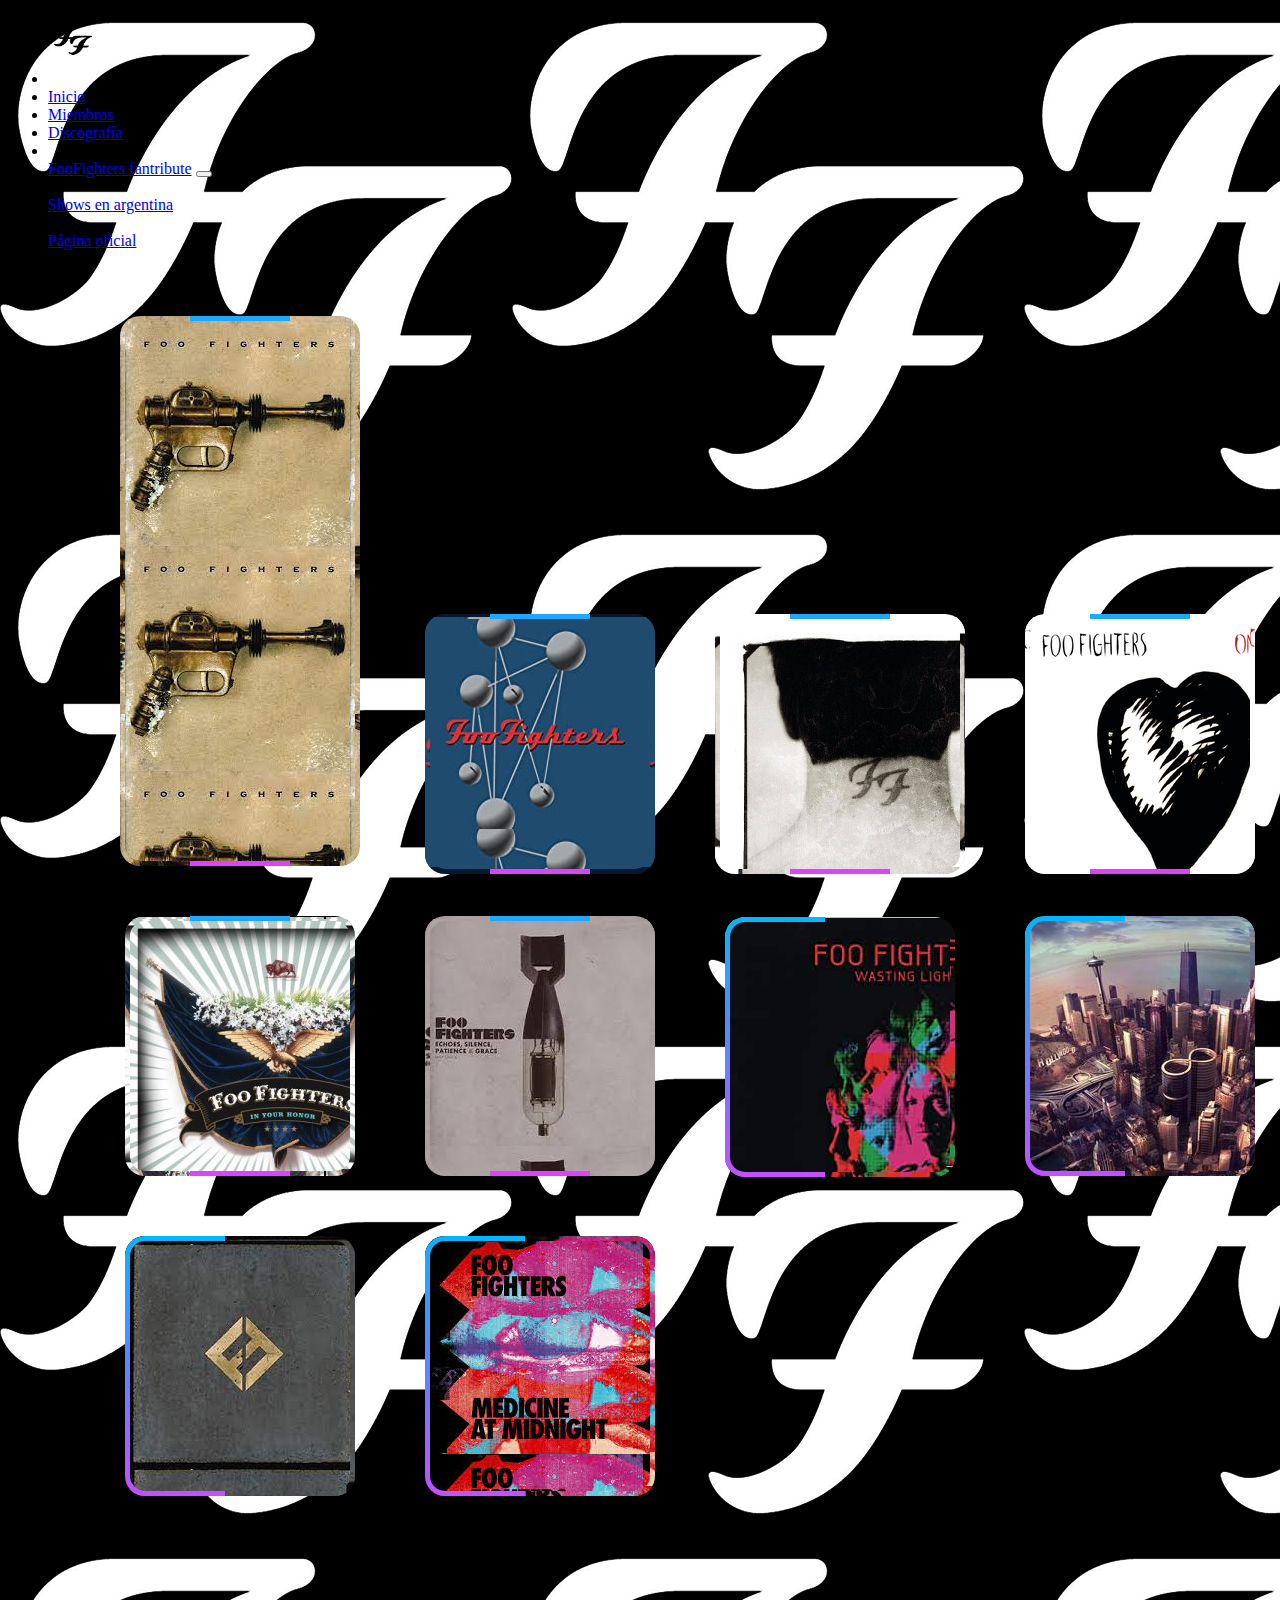
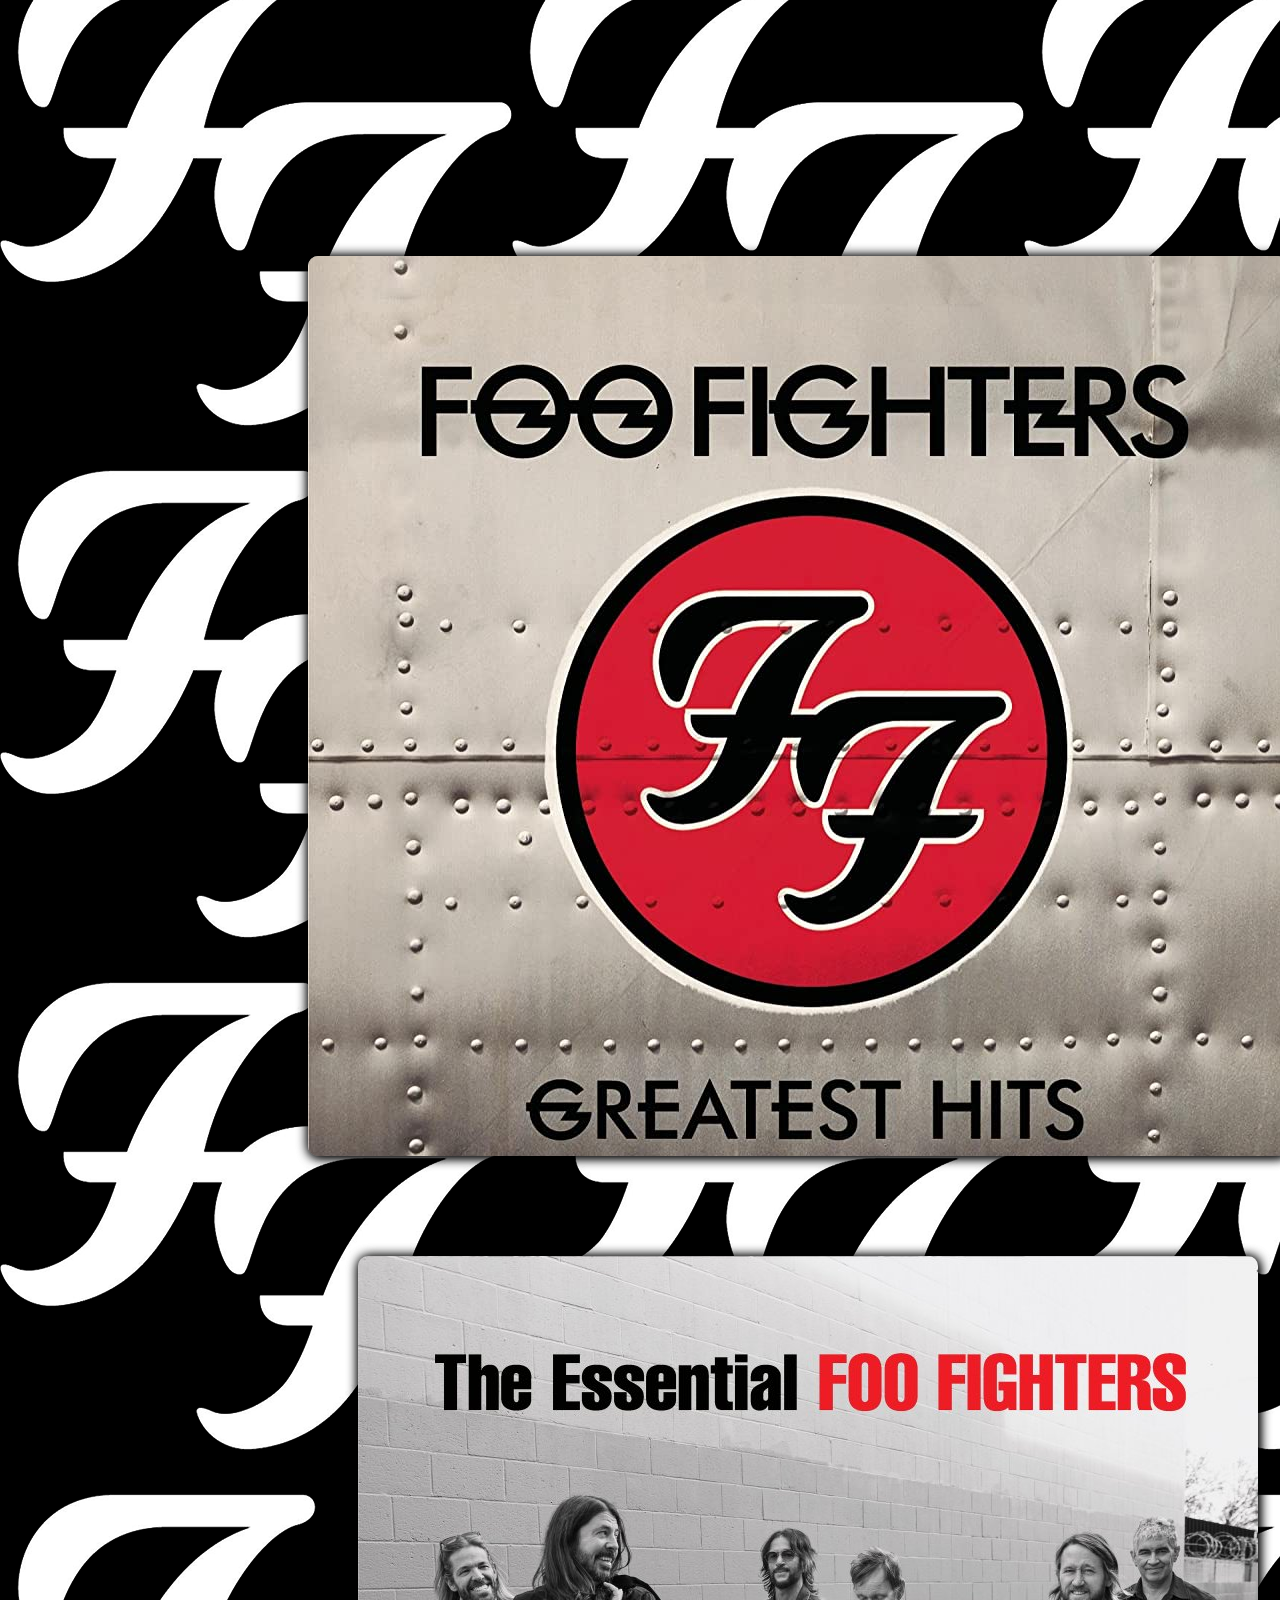
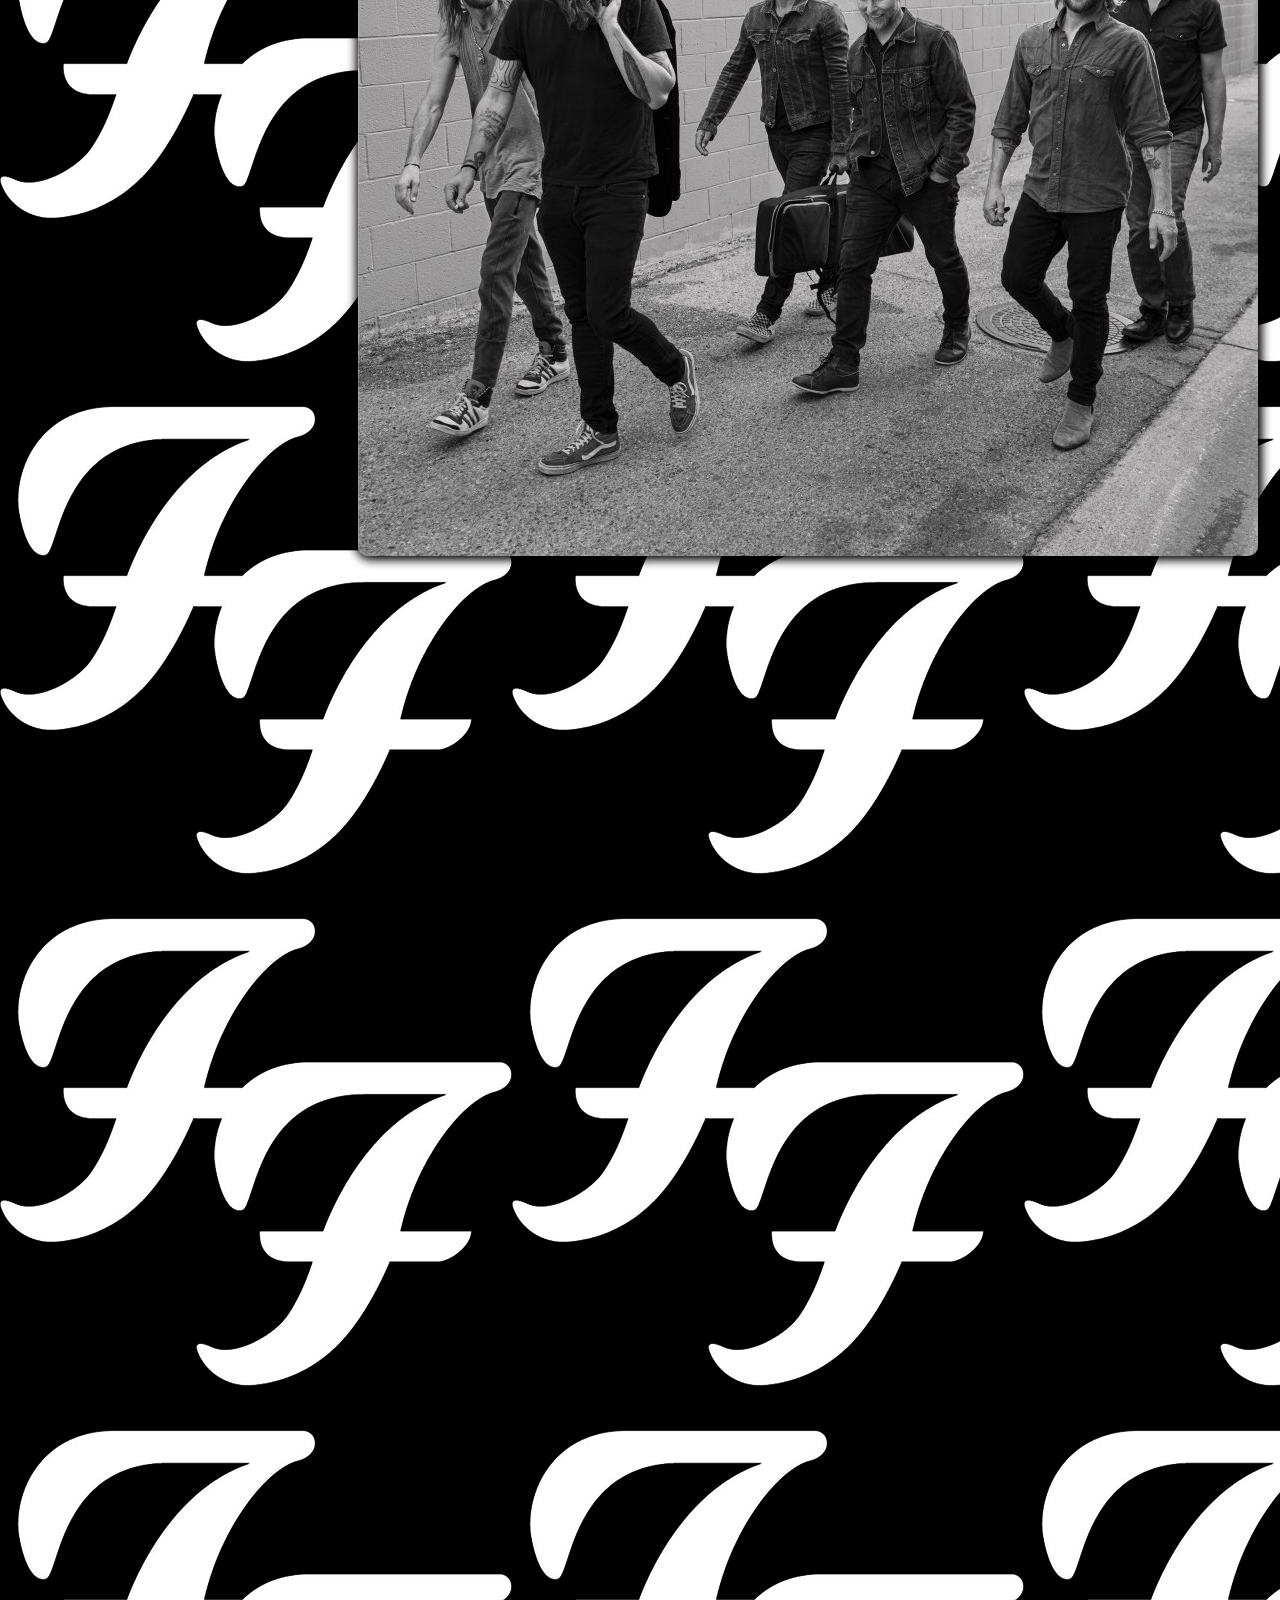
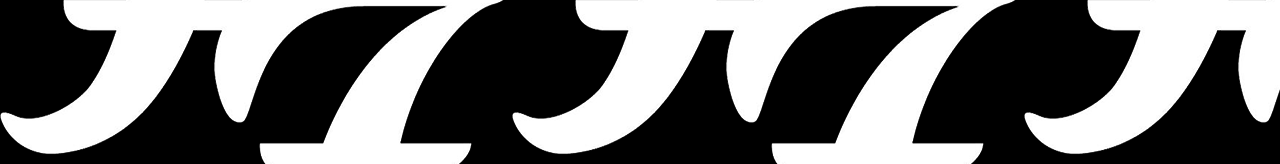
==== commit 0806e4ca: "subo arreglos en CSS" ====
--- a/pages/discografia.html
+++ b/pages/discografia.html
@@ -47,7 +47,7 @@
                     <a class="nav-link" href="#" style="min-width: 60px;"></a>
                   </li>
                   <li class="nav-item">
-                    <a class="nav-link" href="#" style="min-width: 140px;">Shows en argentina</a>
+                    <a class="nav-link" href="/pages/showsArgentina.html" style="min-width: 140px;">Shows en argentina</a>
                   </li>
                   <li class="nav-item">
                     <a class="nav-link" href="#" style="min-width: 60px;"></a>
@@ -146,17 +146,12 @@
       </center>
       </div>
 
+
     </main>
-  
-  
+
 
     <section>
-      <center>
-        <div>
-          <h2 class="contornoSubtitulo">Greatest Hits:</h2>
-        </div>
-      </center>
-
+    
       <div class="contenedor">
         <div class="book cuadernito1">
           <p>
